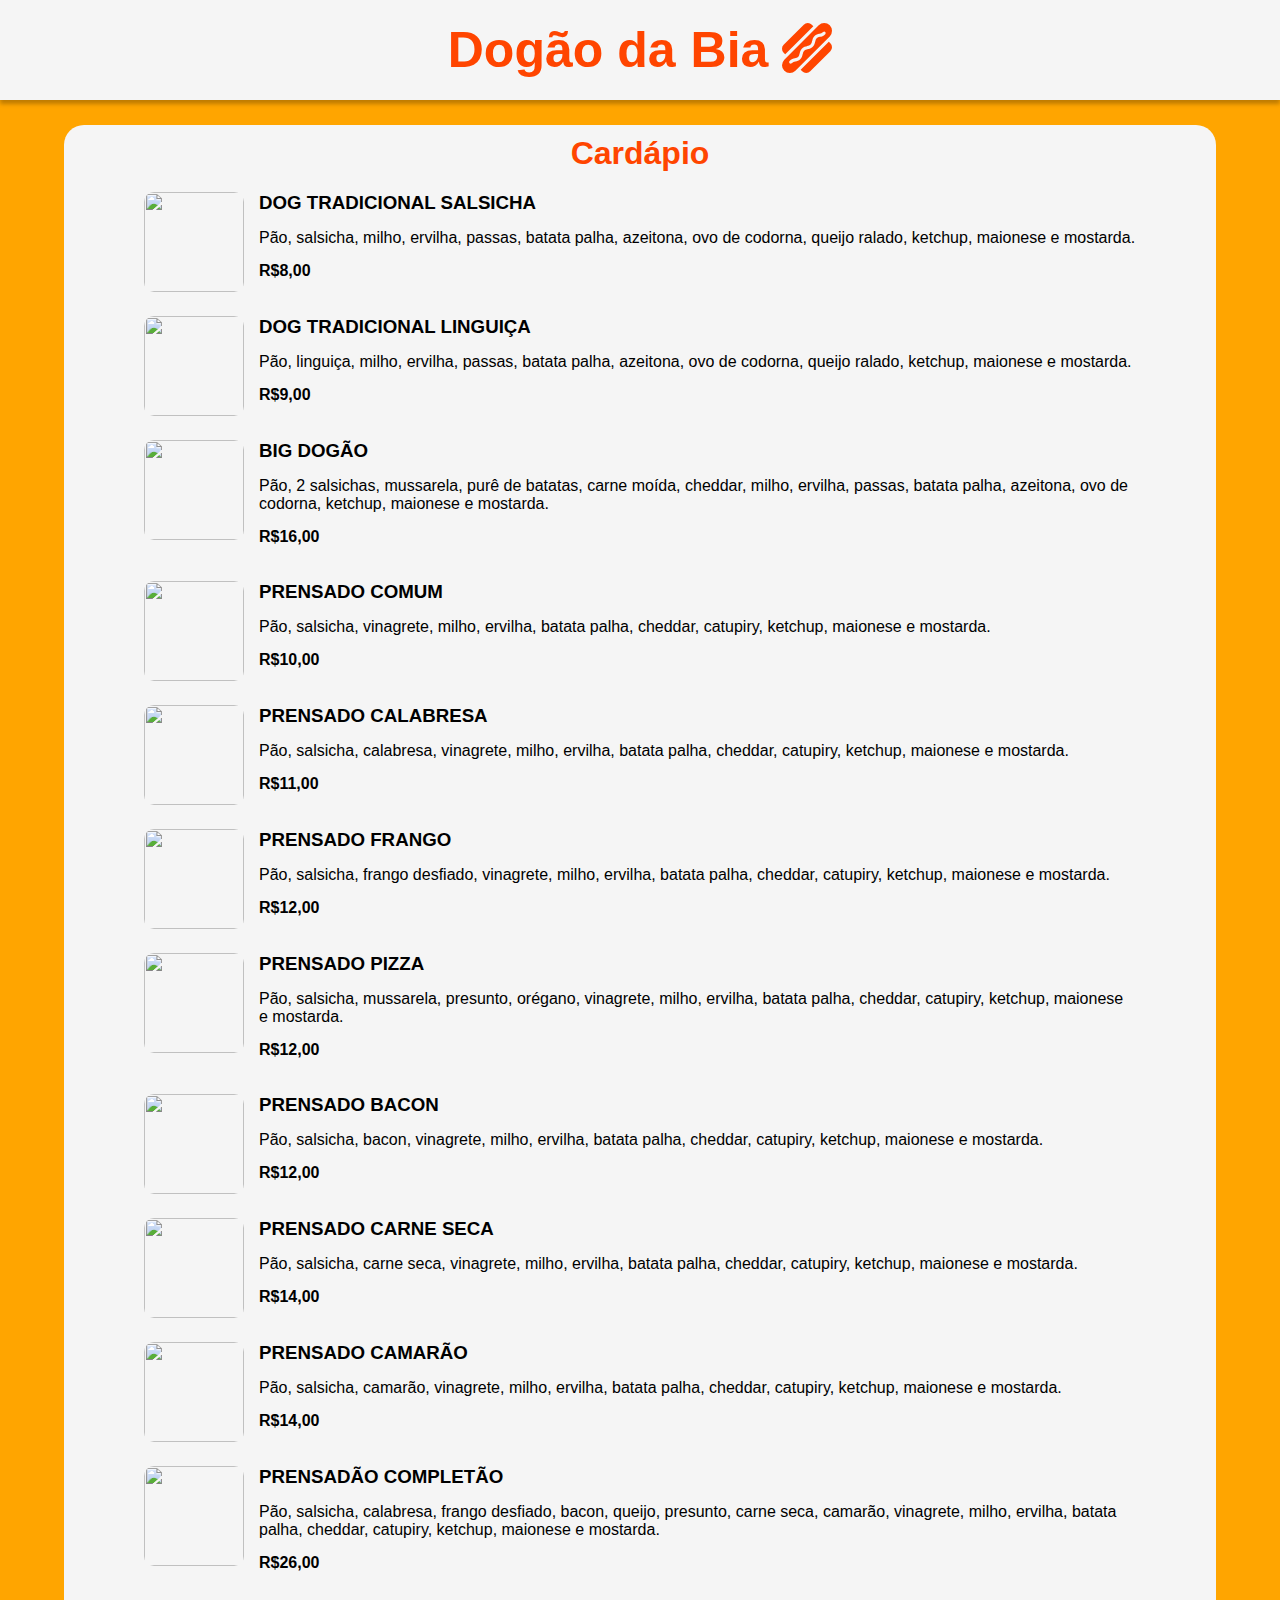
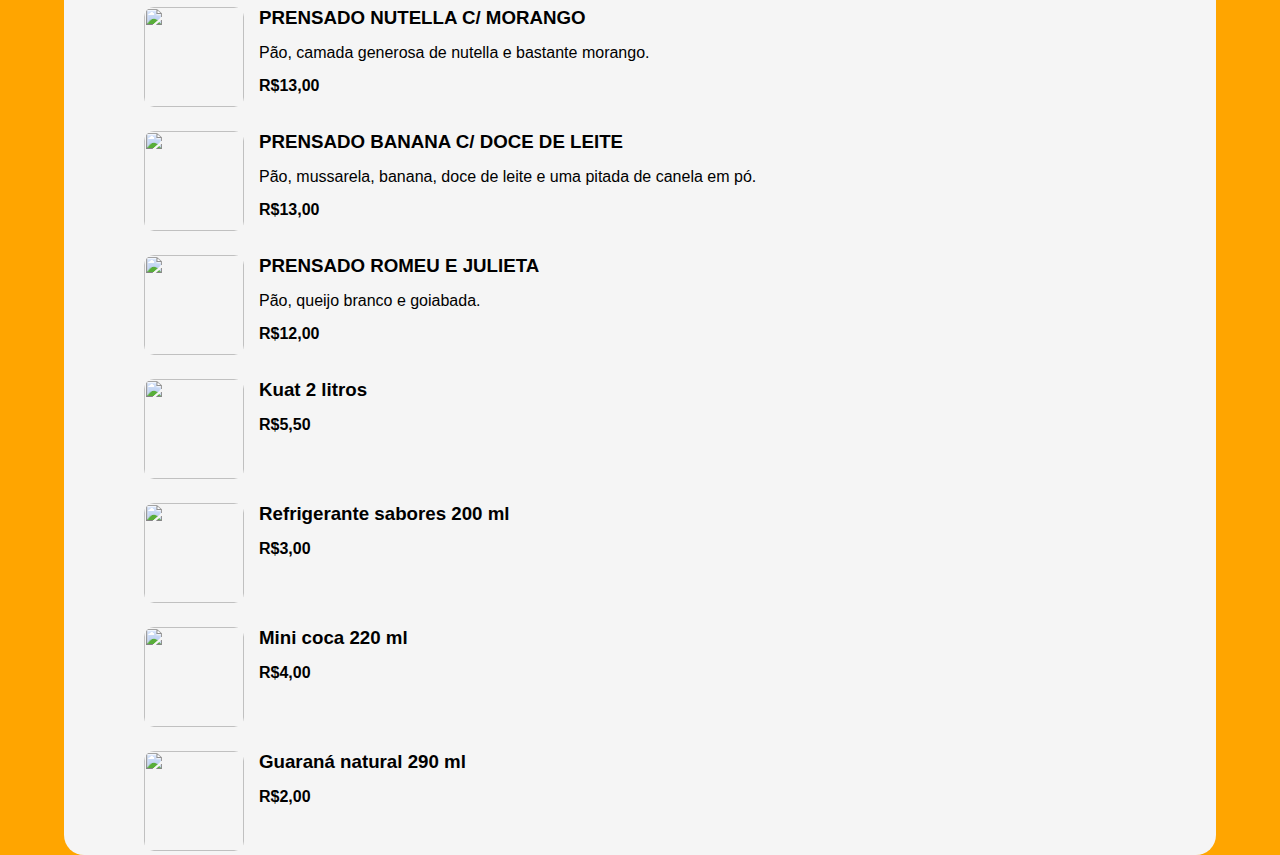
==== public/index.html @ 9911b764 "teste 4" ====
<!DOCTYPE html>
<html lang="pt-br">
<head>
    <meta charset="UTF-8">
    <meta http-equiv="X-UA-Compatible" content="IE=edge">
    <meta name="viewport" content="width=device-width, initial-scale=1.0">
    <link rel="stylesheet" href="https://cdnjs.cloudflare.com/ajax/libs/font-awesome/6.1.1/css/all.min.css"/>
    <link rel="stylesheet" href="cardapio.css"/>
    <title>Dogão da Bia</title>
</head>
<body>
    <div class="header-container">
        <div class="header-logo">
            <!-- <img src="../assets/logo.jpg"/> -->
            <h1>
                Dogão da 
                <p> 
                    Bia
                    <i class="fa-solid fa-hotdog"></i>
                </p>
            </h1>
        </div>
    </div>
    <div class="container">
        <div class="itens-container">
            <h1>Cardápio</h1>
            
        </div>
    </div>
    
</body>

<script src="https://cdnjs.cloudflare.com/ajax/libs/jquery/3.6.0/jquery.min.js"></script>
<script src="cardapio.js"></script>
</html>
---- public/cardapio.css ----
*{
    margin: 0;
    padding: 0;
    box-sizing: border-box;
    font-family: Roboto, sans-serif;
}

body {
    background-color: orange;
}

.container {
    margin: 0 auto;
    padding-left: 80px;
    padding-right: 80px;
    width: 90%;
    margin-top: 25px;
    background-color: whitesmoke;
    border-radius: 20px;
    height: 90%;
}

.header-container {
    height: 100px;
    padding: 5px;
    box-shadow: 0px 4px 4px rgba(0, 0, 0, 0.25);
    display: flex;
    justify-content: center;
    align-items: center;
    background-color: whitesmoke;
}

.header-container img {
    width: 200px;
    
}

.header-container h1 {
    color: orangered;
    font-size: 50px;
    display: flex;
}

.header-container p {
    color: orangered;
    margin-left: 15px;
}

.itens-container {
    display: flex;
    align-items: center;
    flex-direction: column;
}

.itens-container h1 {
    margin-top: 10px;
    color: orangered;
}

.item-card {
    display: flex;
    flex-direction: row;
    margin-top: 20px;
    width: 100%;
}


.item-text {
    margin-bottom: 15px;
}

.item-img img{
    width: 100px;
    height: 100px;
    margin-right: 15px;
    border-radius: 10px;
}

@media (max-width: 900px) {
    .header-container h1 {
        color: orangered;
        font-size: 40px;
        display: flex;
    }
    
    .header-container p {
        color: orangered;
        margin-left: 10px;
    }

    .container {
        margin: 0 auto;
        padding-left: 10px;
        padding-right: 10px;
        width: 90%;
        margin-top: 25px;
        background-color: whitesmoke;
        border-radius: 20px;
    }

    .itens-container {
        display: flex;
        align-items: center;
        flex-direction: column;
        width: 90%;
    }
    
    .itens-container h1 {
        text-align: center;
        margin-top: 10px;
        color: orangered;
        width: 100%;
    }
    
    .item-card {
        display: flex;
        flex-direction: row;
        margin-top: 20px;
        width: 100%;
    }

    .item-text {
        font-size: 13px;
        margin-bottom: 5px;
    }
    
    .item-img img{
        width: 100px;
        height: 100px;
        margin-right: 15px;
        border-radius: 10px;
    }
}
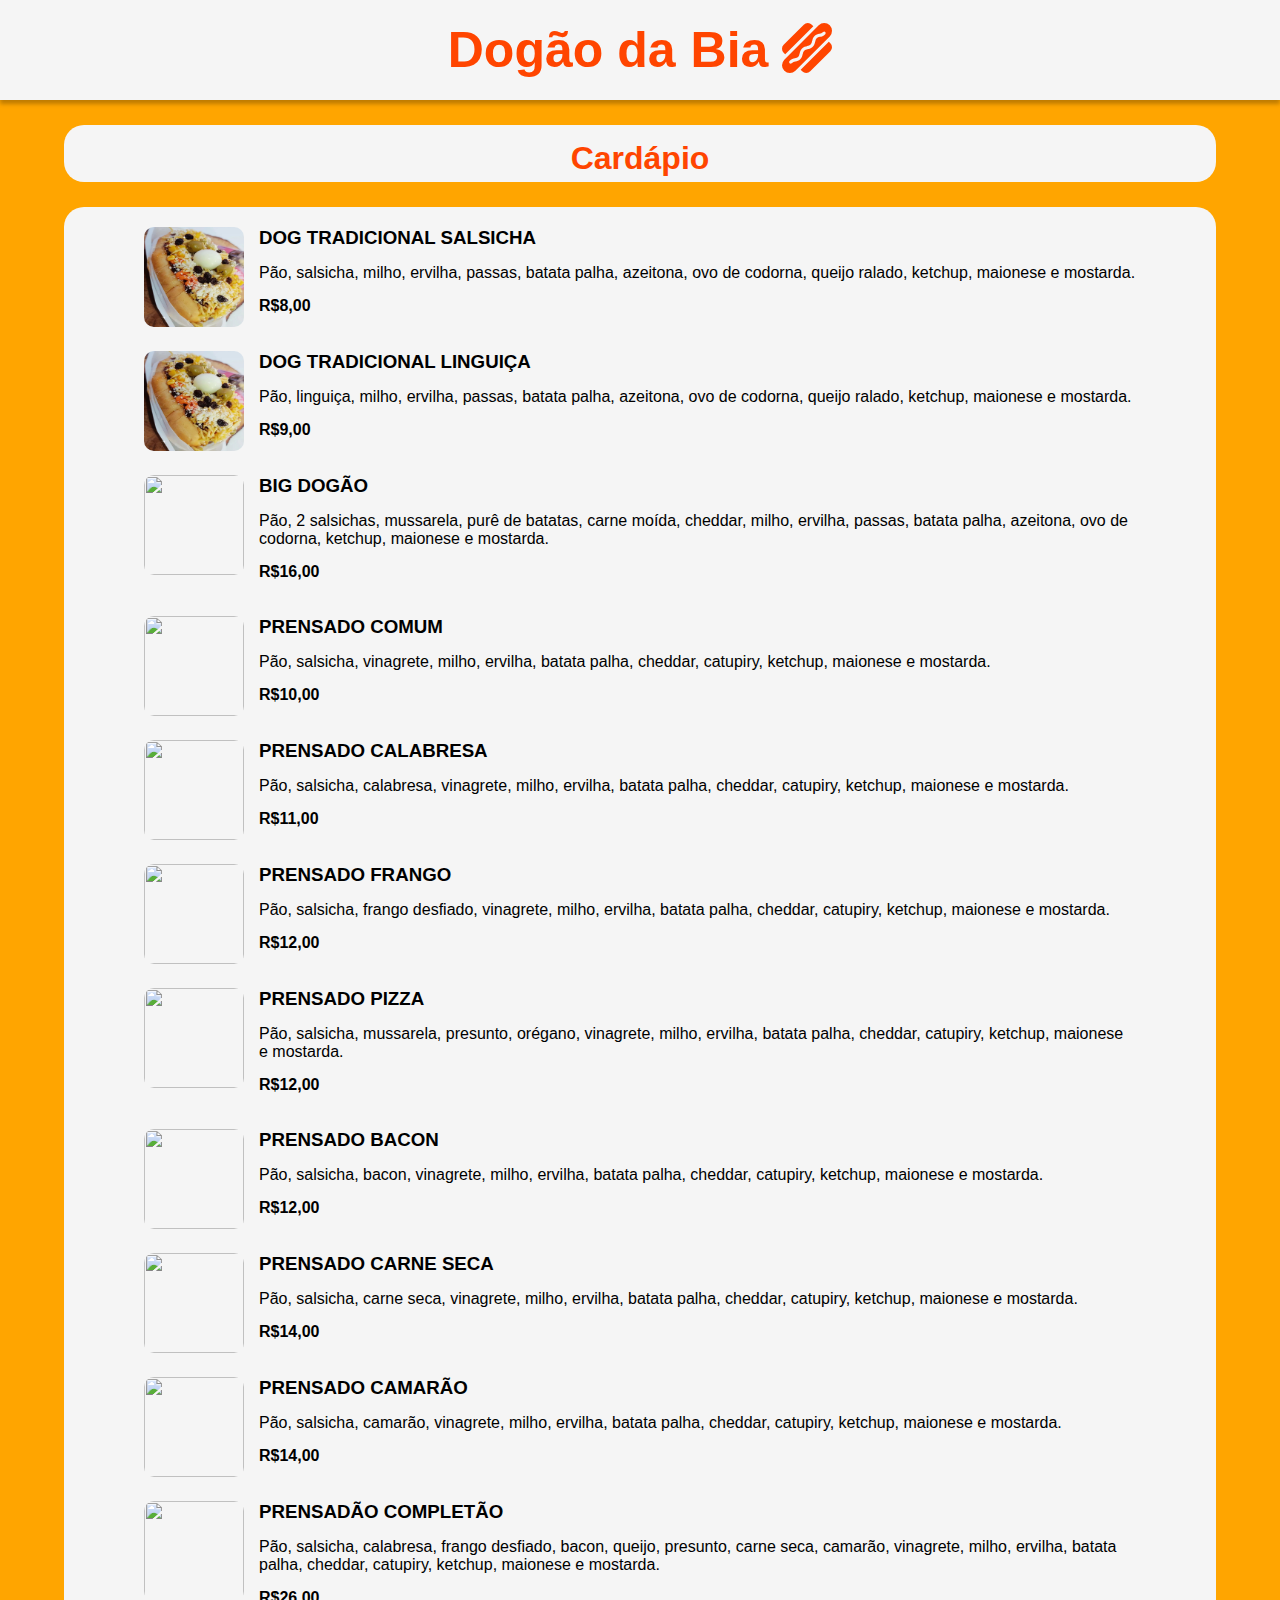
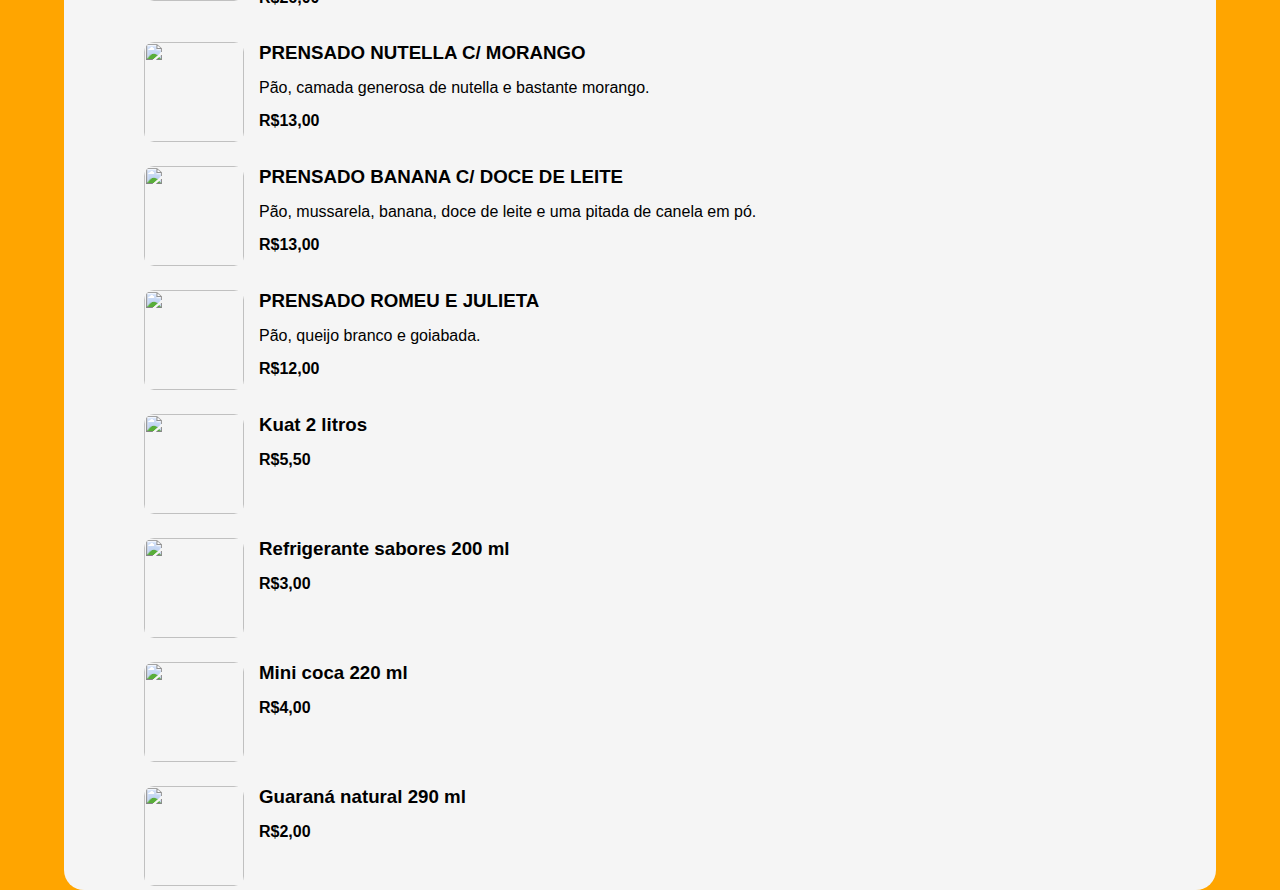
==== commit ce1bab5e: "teste 5" ====
--- a/public/index.html
+++ b/public/index.html
@@ -21,9 +21,11 @@
             </h1>
         </div>
     </div>
+    <div class="title-container">
+        <h1>Cardápio</h1>
+    </div>
     <div class="container">
         <div class="itens-container">
-            <h1>Cardápio</h1>
             
         </div>
     </div>
--- a/public/cardapio.css
+++ b/public/cardapio.css
@@ -44,6 +44,23 @@
 .header-container p {
     color: orangered;
     margin-left: 15px;
+}
+
+.title-container {
+    background-color: whitesmoke;
+    border-radius: 20px;
+    display: flex;
+    justify-content: center;
+    width: 90%;
+    margin: auto;
+    margin-top: 25px;
+    padding: 5px;
+}
+
+.title-container h1 {
+    margin-top: 10px;
+    color: orangered;
+    text-align: center;
 }
 
 .itens-container {
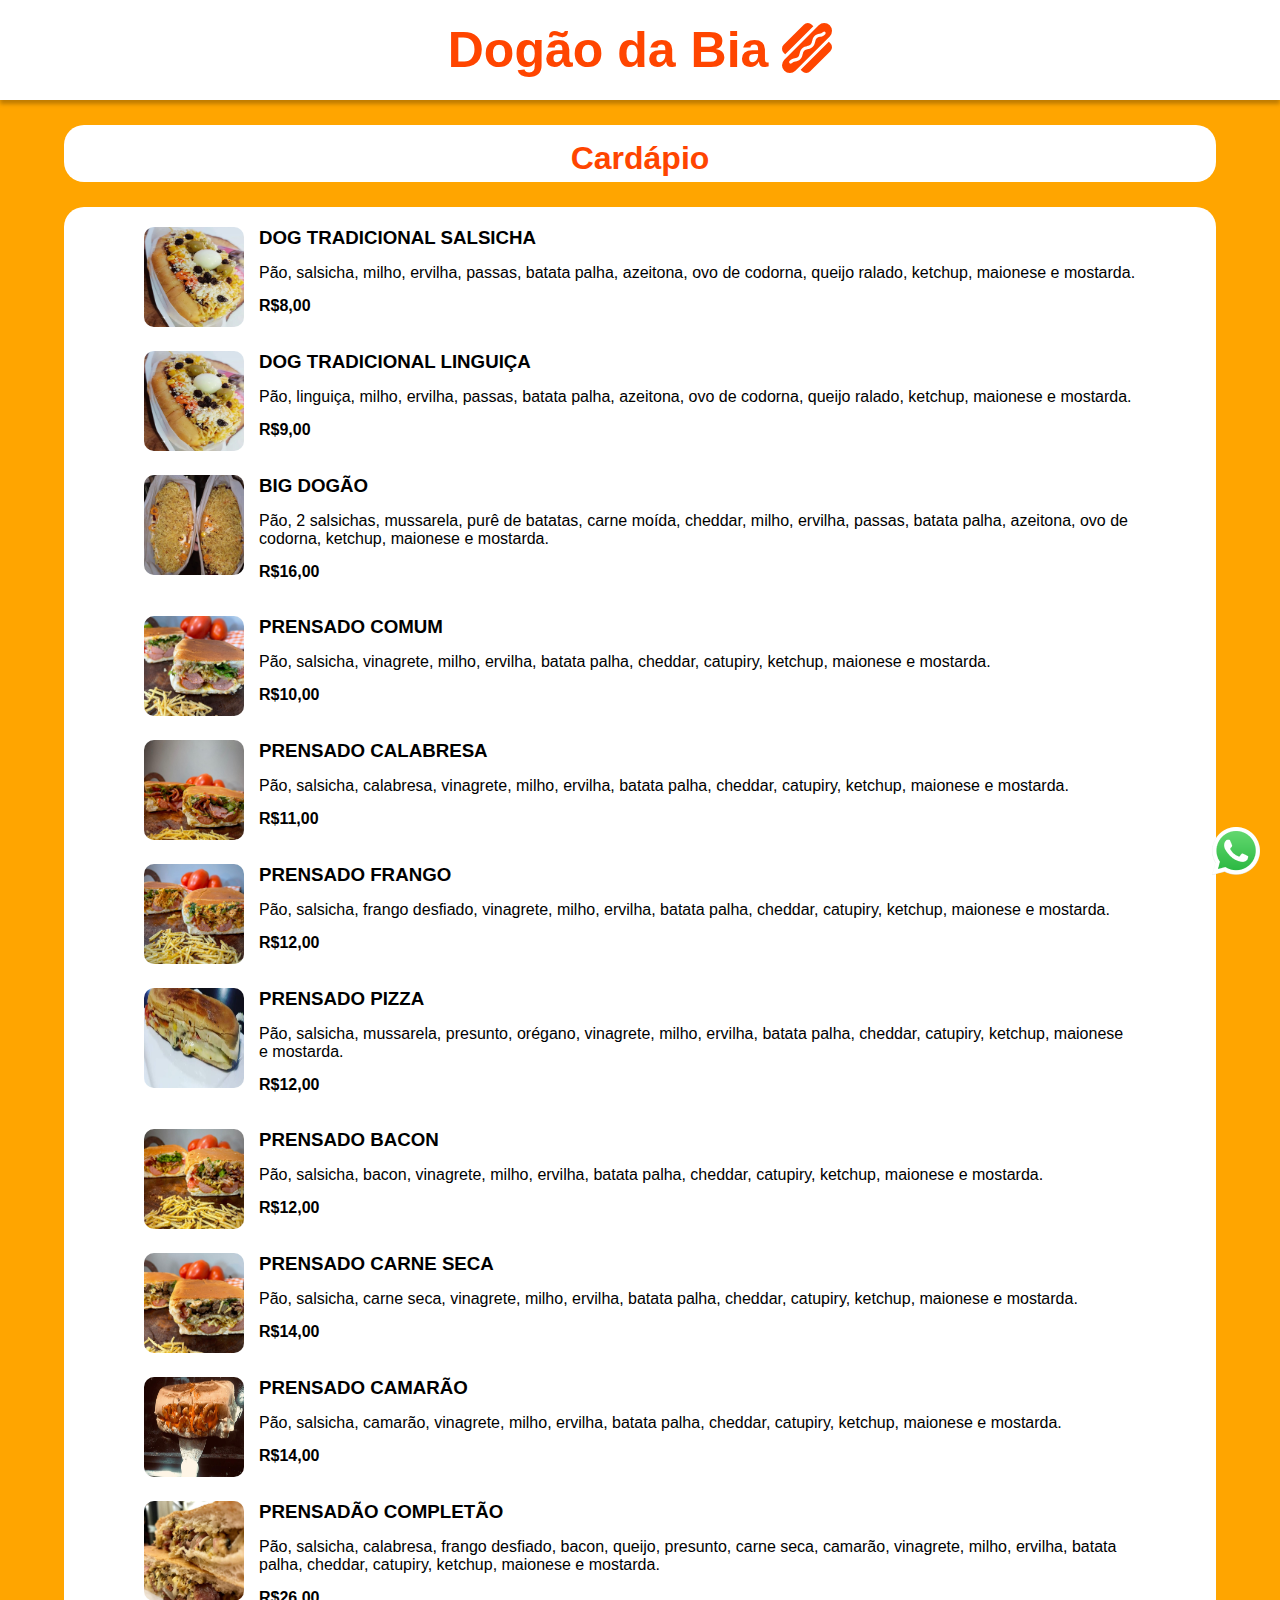
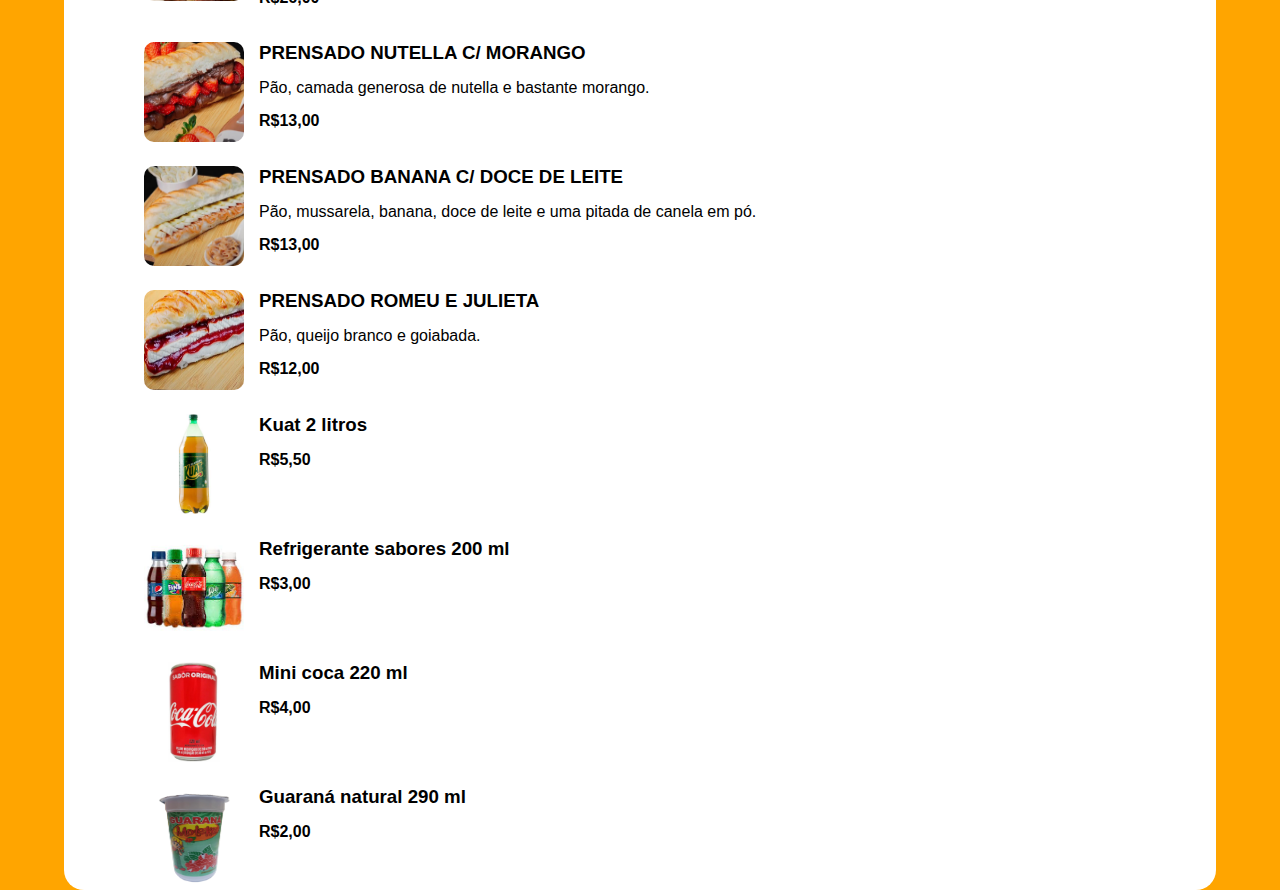
==== commit 4479bab5: "ADD: botão do whatsapp e fotos restantes" ====
--- a/public/index.html
+++ b/public/index.html
@@ -13,14 +13,18 @@
         <div class="header-logo">
             <!-- <img src="../assets/logo.jpg"/> -->
             <h1>
-                Dogão da 
-                <p> 
-                    Bia
-                    <i class="fa-solid fa-hotdog"></i>
-                </p>
+                Dogão da <p> Bia <i class="fa-solid fa-hotdog"></i></p>
             </h1>
         </div>
     </div>
+
+    <a href="https://api.whatsapp.com/send?phone=5521996484163" target="_blank" class="btn-whatsapp">
+        <img class="whats-img" src="src/assets/whats.png" alt="Icone do Whastapp">
+        <span class="span-whatsapp">
+            Clique aqui e envie seu pedido!
+        </span>
+    </a>
+
     <div class="title-container">
         <h1>Cardápio</h1>
     </div>
--- a/public/cardapio.css
+++ b/public/cardapio.css
@@ -15,7 +15,7 @@
     padding-right: 80px;
     width: 90%;
     margin-top: 25px;
-    background-color: whitesmoke;
+    background-color: white;
     border-radius: 20px;
     height: 90%;
 }
@@ -27,7 +27,7 @@
     display: flex;
     justify-content: center;
     align-items: center;
-    background-color: whitesmoke;
+    background-color: white;
 }
 
 .header-container img {
@@ -47,7 +47,7 @@
 }
 
 .title-container {
-    background-color: whitesmoke;
+    background-color: white;
     border-radius: 20px;
     display: flex;
     justify-content: center;
@@ -93,6 +93,46 @@
     border-radius: 10px;
 }
 
+.btn-whatsapp {
+    background-color: transparent;
+    outline: 0;
+    border: unset;
+    position: fixed;
+    right: 20px;
+    bottom: 20px;
+    z-index: 10;
+    cursor: pointer;
+ }
+ 
+ .span-whatsapp {
+    transition: .3s all;
+    position: fixed;
+    right: 60px;
+    height: 40px;
+    width: 230px;
+    font-size: 14px;
+    text-align: center;
+    bottom: 30px;
+    background-color: #54D063;
+    transition: .2s all;
+    visibility: hidden;
+    opacity: 0;
+    z-index: 0;
+    padding: 0px 10px;
+    color: #fff;
+    border-radius: 10px 0 0 10px;
+ }
+ 
+ .btn-whatsapp  img {
+    position: relative;
+    z-index: 1;
+ }
+ 
+ .btn-whatsapp:hover .span-whatsapp {
+    opacity: 1;
+    visibility: visible;
+ }
+
 @media (max-width: 900px) {
     .header-container h1 {
         color: orangered;
@@ -111,7 +151,7 @@
         padding-right: 10px;
         width: 90%;
         margin-top: 25px;
-        background-color: whitesmoke;
+        background-color: white;
         border-radius: 20px;
     }
 
